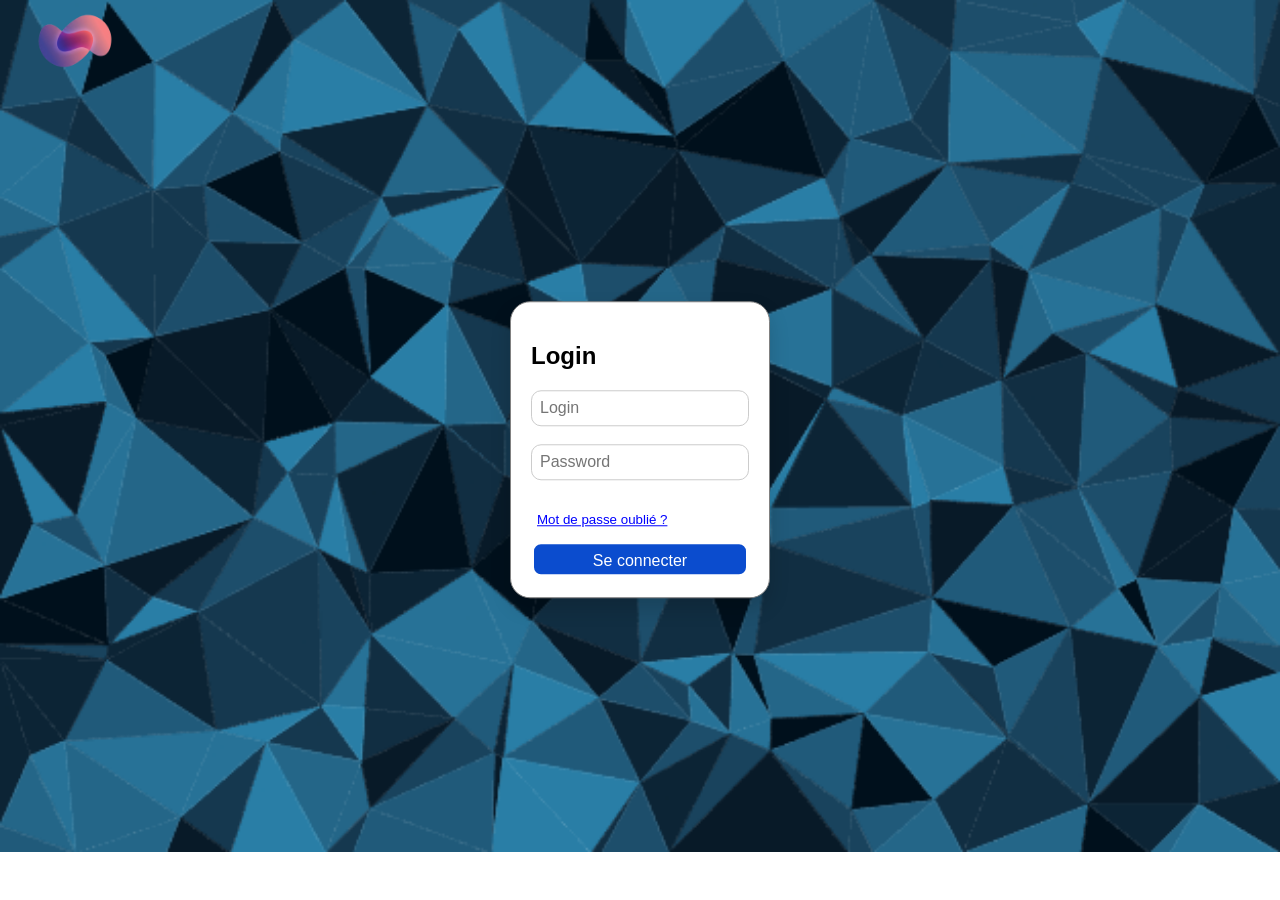
==== login.html @ a4e9edeb "Depot php" ====
<!DOCTYPE html>
<html lang="en">
<head>
    <meta charset="UTF-8">
    <meta name="viewport" content="width=device-width, initial-scale=1.0">
    <link rel="stylesheet" href="ticket-template.css">
    <title>Login</title>
</head>
<body class = "background">
    <a href="index.html">
        <img src="./assets/logo.png" class="Logo" >
    </a>
    
    <div class="corp">
        <form class="card" action="auth.php" method="POST" id="accountLogin">
            <h2>Login</h2>
            <div class="login-box" id="login">
                <input type="text" class="textzone" name="login" placeholder="Login" id="login-textzone">
                <div id="login_error" class="error-text titanic">Veuillez renseigner votre login.</div><br><br>
                
                <input type="password" class="textzone" name="password" placeholder="Password" id="password">
                                <div id="password_error" class="error-text titanic">Veuillez renseigner votre mot de passe.</div>
                <br><br>
                <button type="button"class="reset" id="resetPswd">
                    <p>Mot de passe oublié ?</p>
                </button>
            </div>
            


            <div class="NewPswd-block" id="NewPswd">
                    <input type="password" class="textzone" name="nouveauPswd" placeholder="nouveau mot de passe" id="nouveauPswd">
                                        <div id="newPswd_error" class="error-text titanic">Veuillez renseigner votre nouveau mot de passe.</div>
<br><br>
                    <input type="password" class="textzone" name="Confirmerpassword" placeholder="confirmer le mot de passe" id="confirmPswd">
                                        <div id="confirmPswd_error" class="error-text titanic">Veuillez confirmer votre mot de passe.</div>
<br><br>
            </div>
            <button type="submit" class="enter" >Se connecter</button>
            
        </form>
    </div>
    <script src="script.js"></script>
   

</body>
</html>
---- ticket-template.css ----
.Logo {
    width: 150px;
}
.Logo:hover {
    width: 160px;
}

header {
    background: linear-gradient(90deg,#454797,  #FB8083);

    font-size: 24px;
      

}

.bandeau {
    display: flex;
    align-items: center;
    justify-content: space-between;
    
}
.start {
    text-align: left;
    filter: drop-shadow(0px 10px 15px rgba(0, 0, 0, 0.7));
}
.middle {
    text-align: center;
}
.end {
    text-align: right;
}
.login {
    color: red;
    font-size: 25px;
    border : solid;
    background-color: yellow;
    border-radius:10px;
}

/* Style du menu */
.dropdown-content {
            display: none;
            position: absolute;
            right: 0;
            background-color: white;
            border-radius: 8px;
            margin-top: 8px;
            
}



.dropdown-content.show {
  display: block;
}

.menu-item {
    text-align: left;
    color: black;
    padding: 12px 16px;
    text-decoration: none;
    display: block;
}


body{
    margin: 0;
    font-family: Arial, sans-serif;
    box-sizing: border-box;
    height: 85vh;
}

.corp{
    display: flex;
    
    justify-content: space-evenly;
    gap:10px;
    /*background-color: white;*/
    padding: 15px;
    width: 100%;
    box-sizing: border-box;
    height: 100%;
}


.tuile {
    background: whitesmoke;
    border: 1px solid rgba(0,0,0,0.06);
    border-radius: 10px;
    padding: 20px;
    box-sizing: border-box;
    margin: 10px;
    box-shadow: 0px 6px 24px rgba(0, 0, 0, 0.2);
    transition: transform 160ms ease, box-shadow 160ms ease;
    display: flex;
    flex-direction: column;
    align-items: stretch;
}


.tuile:hover {
    transform: scale(1.03);
    box-shadow: 0 8px 18px rgba(0,0,0,0.12);
}


/* Chat styles */
.chat h3{
    margin: 10px 0;
}
.chat .chat-log{
    height: 70%;
    padding: 10px;
    background: #fff;
    border: 1px solid #e0e0e0;
    border-radius: 6px;
    margin-bottom: 10px;
}
.chat .comment{
    margin: 6px 0;
    font-size: 14px;
}
.chat textarea{
    width: 100%;
    box-sizing: border-box;
    height: 30%;
    padding: 8px;
    resize: vertical;
    border-radius: 6px;
    border: 1px solid #ccc;
    margin-bottom: 8px;
}
.btn-add-comment{
    display: inline-block;
    padding: 8px 12px;
    background: #6c6cff;
    color: #fff;
    border: none;
    border-radius: 6px;
    cursor: pointer;
}

/* Collaborateurs : avatars empilés */

.avatar-stack{
    display: flex;
    align-items: center;
}


.avatar{
    width: 40px;
    height: 40px;
    border-radius: 50%;
    background: #6c6cff;
    color: #fff;
    display: inline-flex;
    align-items: center;
    justify-content: center;
    font-weight: 700;
    margin-left: -12px;
    border: 2px solid #fff;
    box-shadow: 0 2px 6px rgba(0,0,0,0.12);
}
.avatar:first-child{
    margin-left: 0;
}

.titre {
    font-weight: bold;
    font-size: 20px;
    margin-bottom: 10px;
}



.priority-low {
    color: green;
}

.priority-medium {
    color: yellow;
}

.priority-high {
    color: red;
}

.en-cours {
    color: orange;
}

.Tickets-table{
    height: 100%;
    width: 100%;
    border-collapse: collapse;
    text-align: left;

    border: #333;
    border-width: 5px;
    border-style: solid;

}
.Tickets-head{
    
    border-collapse: collapse;
    background-color: blue;
    border-style: solid;
}

.Tickets-ligne{
    
    margin: 10px;
    padding: 10px;
    background-color: orange;
    border-style: solid;
    border-width: 2px;
   
    transition: transform 160ms ease;
}

.Tickets-ligne td, .Tickets-head td {
    padding: 10px;
    border-width: 2px;
    border-style: solid;
}

.btn-staff{
    display: inline-block;
    padding: 8px 12px;
    background: #6c6cff;
    color: #fff;
    border: none;
    border-radius: 6px;
    cursor: pointer;
    width: 100%;
    margin-top: 12px;
}

.btn-c{ 

    display: inline-block;
    padding: 8px 12px;
    background: #c2c0c0;
    color: #fff;
    border: none;
    border-radius: 6px;
    cursor: pointer;
}
.btn-danger{ 
    background:#ff6b6b; color:#fff; 
    display: inline-block;
    padding: 8px 12px;

    border: none;
    border-radius: 6px;
    cursor: pointer;
}


.textzone,.enter {
    width: 100%;
    max-width: 520px;
    height: 36px;
    font-size: 16px;
    padding: 8px;
    border-radius: 10px;
    box-sizing: border-box;
}
.textzone {
    border: 1px solid #ccc;
}
.enter {
    
    color: white;
    border : solid;
    background-color: rgb(11, 76, 206);
    
}

.creation {
    display: flex;
    align-items: center;
    justify-content: flex-start;
    flex-direction: column;
    padding: 20px;
    margin: 5px;
}

.admin-form label {
    display: block;
    margin-bottom: 8px;
    font-weight: bold;
}

.card {
    position: fixed;
    top: 50%;
    left: 50%;
    transform: translate(-50%, -50%);
    border: solid;
    border-radius: 20px;
    padding: 20px;
    background-color: white;
    border-color: grey;
    border-width: 1px;
    box-shadow: 0 10px 20px rgba(0, 0, 0, 0.15);
    max-width: 90%;

}





/* Toast notification */
.toast{

    
    position: fixed;
    bottom: 24px;
    left: 50%;
    background: rgba(46, 210, 14, 0.85);
    color: #fff;
    padding: 10px 16px;
    border-radius: 8px;
    box-shadow: 0 6px 18px rgba(0,0,0,0.25);
    
  
    max-width: 90%;
    text-align: center;
}

.show{
    display: block;
}

/* Form improvements and CSS-only validation messages */
.form-creation{
    display: flex;
    flex-direction: column;
    gap: 12px;
}
.form-row{
    display: flex;
    flex-direction: column;
    margin-bottom: 10px;
}
.form-creation label{
    font-weight: 700;
    margin-bottom: 6px;
    color: #222;
}
.form-creation .textzone{
    padding: 10px;
    border: 1px solid #d0d7de;
    background: #fff;
    border-radius: 8px;
    transition: border-color .15s ease, box-shadow .15s ease;
}
.form-creation textarea.textzone{
    min-height: 110px;
    resize: vertical;
}


.error-text{
    font-size: 0.82rem;
    color: #b23b2c;
    background: #ffe7df;
    border: 1px solid #f2c2b8;
    padding: 6px 10px;
    border-radius: 8px;
    
}

.btn-staff{
    max-width: 280px;
    align-self: flex-end;
}

.titanic {
    display: none;
}

.background {
    background-image: url("./assets/BackGround_login.png");
    background-repeat: no-repeat;
    background-size: cover;
    margin:0;
    padding:0;
}

.NewPswd-block {
    display: none;
}
.NewPswd-block.show {
    display: block;
}

.login.cache{
    display: none;
}

.reset{
    background:none;
    border:none;
    color:blue;
    text-decoration:underline;
    cursor:pointer;
}


/* Les tuiles ne grandissent pas au-delà de leur colonne */
        .tuile {
            min-width: 0;
            overflow: hidden;
        }

        /* Wrapper scrollable autour de chaque tableau */
        .table-wrapper {
            width: 100%;
            overflow-x: auto;
        }

        /* Les tableaux restent dans leur wrapper */
        .table-wrapper .Tickets-table {
            width: 100%;
            min-width: 400px; /* scroll horizontal si l'espace est trop petit */
        }

        /* Cellules : texte long coupé proprement */
        .Tickets-table td,
        .Tickets-table th {
            white-space: nowrap;
            overflow: hidden;
            text-overflow: ellipsis;
            max-width: 200px;
        }

        /* Colonne "Action" des tickets : ne pas écraser le select+bouton */
        .force-status {
            display: flex;
            gap: 6px;
            align-items: center;
        }
        .force-status select {
            min-width: 100px;
        }
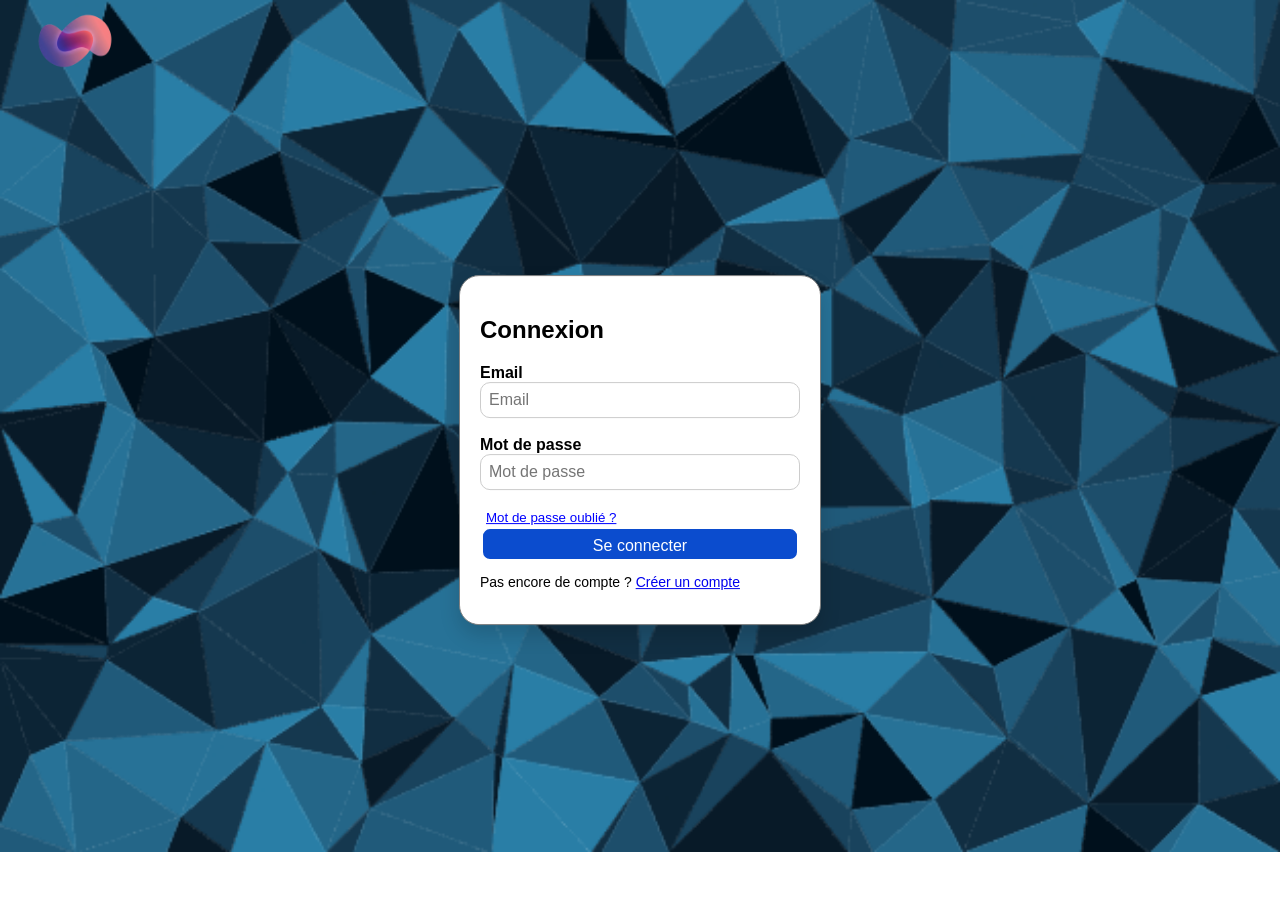
==== commit 1d1319eb: "login" ====
--- a/login.html
+++ b/login.html
@@ -1,47 +1,147 @@
 <!DOCTYPE html>
-<html lang="en">
+<html lang="fr">
 <head>
     <meta charset="UTF-8">
     <meta name="viewport" content="width=device-width, initial-scale=1.0">
     <link rel="stylesheet" href="ticket-template.css">
     <title>Login</title>
 </head>
-<body class = "background">
+<body class="background">
     <a href="index.html">
-        <img src="./assets/logo.png" class="Logo" >
+        <img src="./assets/logo.png" class="Logo">
     </a>
-    
+
     <div class="corp">
-        <form class="card" action="auth.php" method="POST" id="accountLogin">
-            <h2>Login</h2>
-            <div class="login-box" id="login">
-                <input type="text" class="textzone" name="login" placeholder="Login" id="login-textzone">
-                <div id="login_error" class="error-text titanic">Veuillez renseigner votre login.</div><br><br>
-                
-                <input type="password" class="textzone" name="password" placeholder="Password" id="password">
-                                <div id="password_error" class="error-text titanic">Veuillez renseigner votre mot de passe.</div>
+
+        <!-- === FORMULAIRE LOGIN === -->
+        <form class="card" action="auth.php" method="POST" id="accountLogin" style="min-width:320px;">
+            <h2>Connexion</h2>
+
+            <!-- Messages dynamiques (succès / erreur) -->
+            <div id="flash-message" style="display:none; margin-bottom:12px;"></div>
+
+            <div class="login-box" id="login-block">
+                <label style="font-weight:bold;">Email</label><br>
+                <input type="text" class="textzone" name="login" placeholder="Email" id="login-textzone">
+                <div id="login_error" class="error-text titanic">Veuillez renseigner votre login.</div>
                 <br><br>
-                <button type="button"class="reset" id="resetPswd">
-                    <p>Mot de passe oublié ?</p>
+
+                <label style="font-weight:bold;">Mot de passe</label><br>
+                <input type="password" class="textzone" name="password" placeholder="Mot de passe" id="password">
+                <div id="password_error" class="error-text titanic">Veuillez renseigner votre mot de passe.</div>
+                <br><br>
+
+                <button type="button" class="reset" id="resetPswd">
+                    Mot de passe oublié ?
                 </button>
             </div>
-            
 
+            <!-- === BLOC RESET MOT DE PASSE === -->
+            <!-- Ce bloc partage le même formulaire — action sera changée en JS -->
+            <div class="NewPswd-block" id="NewPswd">
+                <p style="font-size:13px; color:#555; margin-bottom:8px;">
+                    Entrez votre email et choisissez un nouveau mot de passe.
+                </p>
 
-            <div class="NewPswd-block" id="NewPswd">
-                    <input type="password" class="textzone" name="nouveauPswd" placeholder="nouveau mot de passe" id="nouveauPswd">
-                                        <div id="newPswd_error" class="error-text titanic">Veuillez renseigner votre nouveau mot de passe.</div>
-<br><br>
-                    <input type="password" class="textzone" name="Confirmerpassword" placeholder="confirmer le mot de passe" id="confirmPswd">
-                                        <div id="confirmPswd_error" class="error-text titanic">Veuillez confirmer votre mot de passe.</div>
-<br><br>
+                <label style="font-weight:bold;">Nouveau mot de passe</label><br>
+                <input type="password" class="textzone" name="nouveauPswd" placeholder="Nouveau mot de passe" id="nouveauPswd">
+                <div id="newPswd_error" class="error-text titanic">Veuillez renseigner votre nouveau mot de passe.</div>
+                <br><br>
+
+                <input type="password" class="textzone" name="Confirmerpassword" placeholder="Confirmer le mot de passe" id="confirmPswd">
+                <div id="confirmPswd_error" class="error-text titanic">Les mots de passe ne correspondent pas.</div>
+                <br><br>
             </div>
-            <button type="submit" class="enter" >Se connecter</button>
-            
+
+            <button type="submit" class="enter" id="submitBtn">Se connecter</button>
+
+            <p style="margin-top:12px; font-size:14px;">
+                Pas encore de compte ? <a href="new-account.html">Créer un compte</a>
+            </p>
         </form>
+
     </div>
-    <script src="script.js"></script>
-   
 
+    <script>
+        const params = new URLSearchParams(window.location.search);
+        const flash  = document.getElementById('flash-message');
+
+        // --- Affichage des messages flash ---
+        if (params.has('registered')) {
+            flash.style.display = 'block';
+            flash.innerHTML = '<div style="background:#d4edda; color:#155724; padding:10px; border-radius:8px; border:1px solid #c3e6cb;">✅ Compte créé ! Vous pouvez vous connecter.</div>';
+        }
+        if (params.has('error')) {
+            flash.style.display = 'block';
+            flash.innerHTML = `<div class="error-text">❌ ${decodeURIComponent(params.get('error'))}</div>`;
+        }
+        if (params.has('reset')) {
+            flash.style.display = 'block';
+            flash.innerHTML = '<div style="background:#d4edda; color:#155724; padding:10px; border-radius:8px; border:1px solid #c3e6cb;">✅ Mot de passe mis à jour ! Connectez-vous.</div>';
+        }
+        if (params.has('reset_error')) {
+            flash.style.display = 'block';
+            const msgs = params.get('reset_error').split('|');
+            flash.innerHTML = msgs.map(m => `<div class="error-text" style="margin-bottom:4px;">⚠️ ${m}</div>`).join('');
+        }
+
+        // --- Bouton "Mot de passe oublié" ---
+        const resetBtn  = document.getElementById('resetPswd');
+        const newPswdBlock = document.getElementById('NewPswd');
+        const loginBlock   = document.getElementById('login-block');
+        const submitBtn    = document.getElementById('submitBtn');
+        const form         = document.getElementById('accountLogin');
+
+        let isReset = false;
+
+        resetBtn.addEventListener('click', function () {
+            isReset = true;
+            newPswdBlock.classList.add('show');
+            resetBtn.style.display = 'none';
+            submitBtn.textContent = 'Réinitialiser';
+            // Changer l'action du formulaire vers reset-password.php
+            form.action = 'reset-password.php';
+        });
+
+        // --- Validation avant envoi ---
+        form.addEventListener('submit', function (e) {
+            let valid = true;
+            // Réinitialiser toutes les erreurs
+            document.querySelectorAll('.error-text').forEach(el => el.classList.add('titanic'));
+
+            const loginVal = document.getElementById('login-textzone').value.trim();
+            const passVal  = document.getElementById('password').value.trim();
+
+            if (!isReset) {
+                // Validation login normal
+                if (!loginVal) {
+                    document.getElementById('login_error').classList.remove('titanic');
+                    valid = false;
+                }
+                if (!passVal) {
+                    document.getElementById('password_error').classList.remove('titanic');
+                    valid = false;
+                }
+            } else {
+                // Validation reset
+                if (!loginVal) {
+                    document.getElementById('login_error').classList.remove('titanic');
+                    valid = false;
+                }
+                const newP  = document.getElementById('nouveauPswd').value;
+                const confP = document.getElementById('confirmPswd').value;
+                if (!newP || newP.length < 6) {
+                    document.getElementById('newPswd_error').classList.remove('titanic');
+                    valid = false;
+                }
+                if (newP !== confP) {
+                    document.getElementById('confirmPswd_error').classList.remove('titanic');
+                    valid = false;
+                }
+            }
+
+            if (!valid) e.preventDefault();
+        });
+    </script>
 </body>
 </html>
